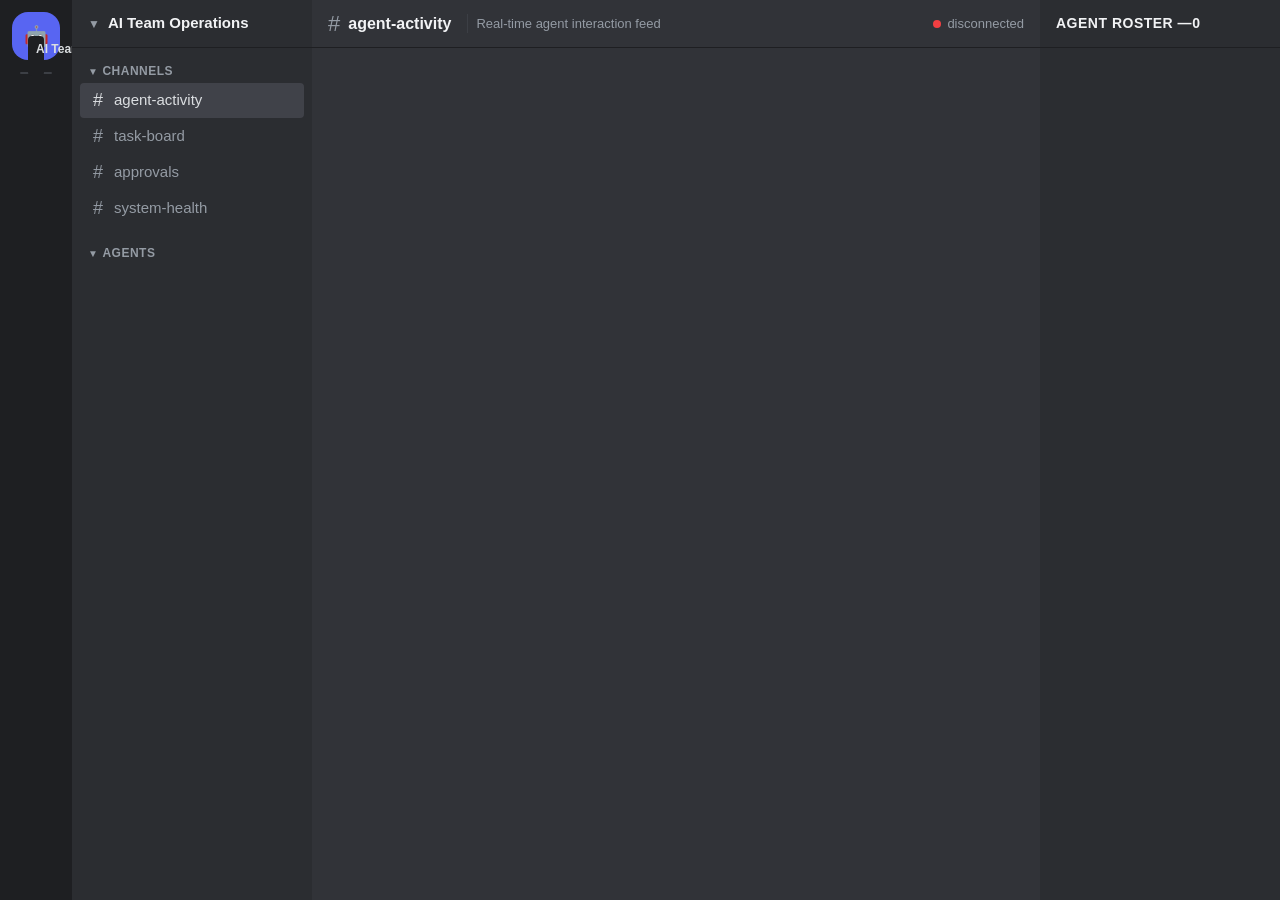
==== app/static/dashboard.html @ 3354f155 "Discord-like agent operations dashboard with activity feed - Activity event log (ring buffer) tracki" ====
<!DOCTYPE html>
<html lang="en">
<head>
<meta charset="UTF-8">
<meta name="viewport" content="width=device-width, initial-scale=1.0">
<title>CEO Dashboard — AI Team</title>
<style>
*,*::before,*::after{box-sizing:border-box;margin:0;padding:0}
:root{
  --bg-primary:#313338;
  --bg-secondary:#2b2d31;
  --bg-tertiary:#1e1f22;
  --bg-hover:#3c3f45;
  --bg-active:#404249;
  --bg-section:#2b2d31;
  --text-normal:#dbdee1;
  --text-muted:#949ba4;
  --text-link:#00a8fc;
  --text-positive:#23a55a;
  --text-warning:#f0b232;
  --text-danger:#f23f42;
  --header-primary:#f2f3f5;
  --header-secondary:#b5bac1;
  --channel-default:#949ba4;
  --channel-hover:#dbdee1;
  --channel-active:#dbdee1;
  --brand:#5865f2;
  --brand-hover:#4752c4;
  --brand-500:#5865f2;
  --green-360:#23a55a;
  --green-430:#248046;
  --red-400:#f23f42;
  --red-430:#c73e3f;
  --yellow-300:#f0b232;
  --yellow-360:#d48d2b;
  --status-online:#23a55a;
  --status-idle:#f0b232;
  --status-dnd:#f23f42;
  --status-offline:#80848e;
  --scrollbar-thin:4px;
  --font-primary:'gg sans','Segoe UI','Helvetica Neue','Helvetica','Arial',sans-serif;
  --font-code:'Consolas','Courier New','monospace';
  --header-height:48px;
  --sidebar-width:240px;
  --member-width:240px;
}
html,body{height:100%;background:var(--bg-tertiary);color:var(--text-normal);font-family:var(--font-primary);font-size:15px;line-height:1.5;overflow:hidden}
.app-layout{display:flex;height:100vh;width:100vw}
/* Guild sidebar */
.guild-sidebar{width:72px;background:var(--bg-tertiary);display:flex;flex-direction:column;align-items:center;padding-top:12px;gap:8px;flex-shrink:0;overflow-y:auto}
.guild-icon{width:48px;height:48px;border-radius:24px;background:var(--brand);display:flex;align-items:center;justify-content:center;font-weight:700;font-size:20px;color:#fff;cursor:pointer;transition:border-radius .15s;position:relative}
.guild-icon:hover{border-radius:16px}
.guild-icon.active{border-radius:16px;background:var(--brand)}
.guild-icon::after{content:'';position:absolute;left:-12px;top:50%;transform:translateY(-50%);width:8px;height:40px;border-radius:0 4px 4px 0;background:#fff;opacity:0;transition:opacity .1s}
.guild-icon.active::after,.guild-icon:hover::after{opacity:1}
.guild-divider{width:32px;height:2px;background:#3c3f45;border-radius:1px;margin:4px 0}
.guild-online{position:absolute;bottom:-2px;right:-2px;width:16px;height:16px;border-radius:50%;background:var(--status-online);border:3px solid var(--bg-tertiary)}
/* Channel sidebar */
.channel-sidebar{width:var(--sidebar-width);background:var(--bg-secondary);display:flex;flex-direction:column;flex-shrink:0;overflow:hidden}
.channel-header{height:var(--header-height);padding:0 16px;display:flex;align-items:center;border-bottom:1px solid var(--bg-tertiary);font-weight:600;color:var(--header-primary);cursor:pointer;flex-shrink:0}
.channel-header:hover{background:var(--bg-hover)}
.channel-header .header-arrow{font-size:12px;margin-right:8px;color:var(--text-muted)}
.channel-scroll{padding:8px 8px 16px;overflow-y:auto;flex:1}
.channel-section{margin-top:16px}
.channel-section:first-child{margin-top:4px}
.section-header{padding:2px 8px;display:flex;align-items:center;cursor:pointer;color:var(--text-muted);font-size:12px;font-weight:600;text-transform:uppercase;letter-spacing:.5px;user-select:none}
.section-header:hover{color:var(--text-normal)}
.section-header .collapse{font-size:10px;margin-right:4px;transition:transform .15s}
.channel-item{padding:4px 8px;margin:1px 0;border-radius:4px;display:flex;align-items:center;cursor:pointer;color:var(--channel-default);font-size:15px;gap:6px;transition:none}
.channel-item:hover{background:var(--bg-hover);color:var(--channel-hover)}
.channel-item.active{background:var(--bg-active);color:var(--channel-active)}
.channel-item .channel-hash{font-size:18px;font-weight:300;color:var(--text-muted);width:20px;text-align:center;flex-shrink:0}
.channel-item.active .channel-hash{color:var(--text-normal)}
.channel-item .channel-lock{font-size:14px;color:var(--text-muted)}
.channel-item .channel-name{flex:1;overflow:hidden;text-overflow:ellipsis;white-space:nowrap}
.channel-item .channel-badge{background:var(--red-400);color:#fff;font-size:11px;font-weight:600;padding:0 6px;border-radius:10px;min-width:16px;text-align:center;line-height:16px}
/* Main content */
.main-panel{flex:1;display:flex;flex-direction:column;min-width:0;background:var(--bg-primary)}
.main-header{height:var(--header-height);padding:0 16px;display:flex;align-items:center;border-bottom:1px solid var(--bg-tertiary);flex-shrink:0;gap:8px}
.main-header .channel-hash{font-size:22px;font-weight:300;color:var(--text-muted)}
.main-header .channel-title{font-weight:600;color:var(--header-primary);font-size:16px}
.main-header .channel-topic{color:var(--text-muted);font-size:13px;margin-left:8px;padding-left:8px;border-left:1px solid var(--bg-hover);overflow:hidden;text-overflow:ellipsis;white-space:nowrap;flex:1}
.main-header .connection-status{display:flex;align-items:center;gap:6px;font-size:13px;color:var(--text-muted);flex-shrink:0}
.main-header .status-dot{width:8px;height:8px;border-radius:50%}
.main-content{flex:1;overflow-y:auto;padding:16px;position:relative}
/* Right panel - members */
.member-sidebar{width:var(--member-width);background:var(--bg-secondary);display:flex;flex-direction:column;flex-shrink:0;overflow:hidden;display:none}
.member-sidebar.visible{display:flex}
.member-header{height:var(--header-height);padding:0 16px;display:flex;align-items:center;border-bottom:1px solid var(--bg-tertiary);font-weight:600;color:var(--header-primary);font-size:14px;text-transform:uppercase;letter-spacing:.5px;flex-shrink:0}
.member-scroll{padding:8px;overflow-y:auto;flex:1}
.member-group{margin-bottom:16px}
.member-group-header{font-size:12px;font-weight:600;color:var(--text-muted);text-transform:uppercase;letter-spacing:.5px;padding:8px 8px 4px}
.member-item{display:flex;align-items:center;gap:10px;padding:6px 8px;border-radius:4px;cursor:pointer}
.member-item:hover{background:var(--bg-hover)}
.member-avatar{width:32px;height:32px;border-radius:50%;flex-shrink:0;display:flex;align-items:center;justify-content:center;font-weight:700;font-size:14px;color:#fff;position:relative}
.member-avatar .status-ring{position:absolute;bottom:0;right:0;width:10px;height:10px;border-radius:50%;border:2px solid var(--bg-secondary)}
.member-info{flex:1;min-width:0}
.member-name{font-size:15px;font-weight:500;color:var(--text-normal);overflow:hidden;text-overflow:ellipsis;white-space:nowrap}
.member-task{font-size:12px;color:var(--text-muted);overflow:hidden;text-overflow:ellipsis;white-space:nowrap}
.member-status{flex-shrink:0;font-size:11px;font-weight:600;text-transform:uppercase;letter-spacing:.5px;padding:2px 6px;border-radius:8px}
.member-status.busy{background:var(--red-430);color:#fff}
.member-status.idle{color:var(--text-muted)}
.member-status.online{color:var(--status-online)}
/* Activity feed */
.activity-feed{display:flex;flex-direction:column;gap:2px}
.activity-message{display:flex;gap:12px;padding:4px 0;position:relative;min-height:48px}
.activity-message:hover{background:var(--bg-hover);border-radius:4px;margin:0 -12px;padding:4px 12px}
.activity-avatar{width:40px;height:40px;border-radius:50%;flex-shrink:0;display:flex;align-items:center;justify-content:center;font-weight:700;font-size:16px;color:#fff;margin-top:2px}
.activity-body{flex:1;min-width:0}
.activity-header{display:flex;align-items:baseline;gap:8px;flex-wrap:wrap}
.activity-author{font-weight:500;font-size:15px;color:var(--header-primary)}
.activity-time{font-size:12px;color:var(--text-muted)}
.activity-detail{font-size:14px;color:var(--text-normal);margin-top:2px;word-wrap:break-word}
.activity-detail .event-badge{display:inline-block;padding:1px 6px;border-radius:4px;font-size:12px;font-weight:600;margin:0 4px}
.event-badge.assigned{background:var(--brand-500);color:#fff}
.event-badge.created{background:var(--green-430);color:#fff}
.event-badge.status{background:var(--yellow-360);color:#fff}
.event-badge.busy{background:var(--red-430);color:#fff}
.event-badge.idle{background:var(--text-muted);color:#fff}
.event-badge.completed{background:var(--green-360);color:#fff}
.activity-status-line{font-size:13px;color:var(--text-muted);padding:4px 0}
.activity-status-line .from{color:var(--text-warning)}
.activity-status-line .to{color:var(--text-positive)}
.activity-status-line .arrow{color:var(--text-muted);margin:0 4px}
.activity-empty{padding:40px 20px;text-align:center;color:var(--text-muted)}
.activity-empty .empty-icon{font-size:48px;margin-bottom:16px}
.activity-empty .empty-title{font-size:20px;font-weight:600;color:var(--header-primary);margin-bottom:8px}
.activity-empty .empty-desc{font-size:14px;max-width:400px;margin:0 auto}
/* Loading & error */
.activity-loading,.kanban-loading,.approval-loading{padding:40px;text-align:center;color:var(--text-muted)}
.spinner{width:32px;height:32px;border:3px solid var(--bg-hover);border-top-color:var(--brand);border-radius:50%;animation:spin .8s linear infinite;margin:0 auto 12px}
@keyframes spin{to{transform:rotate(360deg)}}
.error-box{padding:12px 16px;background:var(--red-430);color:#fff;border-radius:8px;margin:8px 0;font-size:14px}
/* Kanban */
.kanban-board{display:flex;gap:12px;overflow-x:auto;padding-bottom:16px;min-height:300px}
.kanban-col{min-width:240px;max-width:280px;flex:1;background:var(--bg-secondary);border-radius:8px;display:flex;flex-direction:column}
.kanban-col-header{padding:12px 12px 8px;font-size:13px;font-weight:600;text-transform:uppercase;letter-spacing:.5px;color:var(--text-muted);display:flex;align-items:center;gap:8px;flex-shrink:0}
.kanban-col-count{background:var(--bg-hover);color:var(--text-muted);font-size:12px;padding:0 8px;border-radius:8px;line-height:20px}
.kanban-col-body{padding:4px 8px 8px;flex:1;overflow-y:auto}
.kanban-card{background:var(--bg-primary);border-radius:6px;padding:10px 12px;margin-bottom:6px;cursor:pointer;border:1px solid transparent;transition:border-color .15s}
.kanban-card:hover{border-color:var(--bg-hover)}
.kanban-card-title{font-size:14px;font-weight:500;color:var(--text-normal);margin-bottom:4px}
.kanban-card-meta{display:flex;align-items:center;gap:8px;font-size:12px;color:var(--text-muted)}
.kanban-card-priority{width:8px;height:8px;border-radius:50%;flex-shrink:0}
.kanban-card.assignee{display:flex;align-items:center;gap:4px}
.kanban-card .assignee-dot{width:6px;height:6px;border-radius:50%;background:var(--brand)}
/* Approvals */
.approval-list{display:flex;flex-direction:column;gap:8px}
.approval-card{background:var(--bg-secondary);border-radius:8px;padding:16px;border-left:4px solid var(--yellow-300)}
.approval-card.approved{border-left-color:var(--green-360)}
.approval-card.rejected{border-left-color:var(--red-400)}
.approval-header{display:flex;justify-content:space-between;align-items:center;margin-bottom:8px}
.approval-title{font-size:15px;font-weight:600;color:var(--header-primary)}
.approval-status{font-size:12px;font-weight:600;text-transform:uppercase;letter-spacing:.5px;padding:2px 8px;border-radius:8px}
.approval-status.pending{background:var(--yellow-360);color:#fff}
.approval-status.approved{background:var(--green-360);color:#fff}
.approval-status.rejected{background:var(--red-400);color:#fff}
.approval-body{font-size:14px;color:var(--text-normal);margin-bottom:12px}
.approval-actions{display:flex;gap:8px}
.approval-actions button{padding:6px 16px;border:none;border-radius:4px;font-size:13px;font-weight:500;cursor:pointer}
.btn-approve{background:var(--green-360);color:#fff}
.btn-approve:hover{background:var(--green-430)}
.btn-reject{background:var(--red-400);color:#fff}
.btn-reject:hover{background:var(--red-430)}
/* Health */
.health-grid{display:grid;grid-template-columns:repeat(auto-fit,minmax(280px,1fr));gap:12px}
.health-card{background:var(--bg-secondary);border-radius:8px;padding:16px}
.health-card h3{font-size:14px;font-weight:600;color:var(--header-secondary);text-transform:uppercase;letter-spacing:.5px;margin-bottom:12px}
.health-stat{display:flex;justify-content:space-between;padding:6px 0;border-bottom:1px solid var(--bg-hover);font-size:14px}
.health-stat:last-child{border-bottom:none}
.health-stat .label{color:var(--text-muted)}
.health-stat .value{color:var(--text-normal);font-weight:500}
.health-stat .value.ok{color:var(--text-positive)}
.health-stat .value.degraded{color:var(--text-warning)}
.health-stat .value.error{color:var(--text-danger)}
/* Tooltips */
.tooltip{position:relative}
.tooltip::after{content:attr(data-tooltip);position:absolute;bottom:calc(100% + 8px);left:50%;transform:translateX(-50%);background:var(--bg-tertiary);color:var(--text-normal);font-size:12px;padding:4px 8px;border-radius:4px;white-space:nowrap;opacity:0;pointer-events:none;transition:opacity .15s}
.tooltip:hover::after{opacity:1}
/* Scrollbar */
.channel-scroll::-webkit-scrollbar,.main-content::-webkit-scrollbar,.member-scroll::-webkit-scrollbar{width:var(--scrollbar-thin)}
.channel-scroll::-webkit-scrollbar-track,.main-content::-webkit-scrollbar-track,.member-scroll::-webkit-scrollbar-track{background:transparent}
.channel-scroll::-webkit-scrollbar-thumb,.main-content::-webkit-scrollbar-thumb,.member-scroll::-webkit-scrollbar-thumb{background:var(--bg-tertiary);border-radius:2px}
/* Message input bar */
.message-bar{display:none;padding:0 16px 16px;flex-shrink:0}
.message-bar.visible{display:block}
.message-input-wrapper{background:var(--bg-secondary);border-radius:8px;padding:8px 12px;border:1px solid var(--bg-tertiary);display:flex;align-items:center;gap:8px}
.message-input-wrapper:focus-within{border-color:var(--brand)}
.message-input{flex:1;background:transparent;border:none;outline:none;color:var(--text-normal);font-size:15px;font-family:var(--font-primary)}
.message-input::placeholder{color:var(--text-muted)}
/* Responsive */
@media(max-width:1024px){.member-sidebar{display:none!important}}
@media(max-width:768px){.guild-sidebar{width:48px}.guild-icon{width:36px;height:36px;font-size:16px}.channel-sidebar{width:180px}}
/* Agent avatar colors */
.avatar-ceo{background:#5865f2}
.avatar-planner{background:#9b59b6}
.avatar-eng-a{background:#3498db}
.avatar-eng-b{background:#1abc9c}
.avatar-dbg{background:#e67e22}
.avatar-qa{background:#2ecc71}
.avatar-sec{background:#e74c3c}
.avatar-rev{background:#95a5a6}
.avatar-user{background:#5865f2}
.avatar-assigner{background:#f1c40f}
@keyframes fadeIn{from{opacity:0;transform:translateY(4px)}to{opacity:1;transform:translateY(0)}}
.activity-message{animation:fadeIn .2s ease-out}
</style>
</head>
<body>
<div class="app-layout">
  <!-- Guild sidebar -->
  <div class="guild-sidebar">
    <div class="guild-icon active tooltip" data-tooltip="AI Team">🤖</div>
    <div class="guild-divider"></div>
  </div>

  <!-- Channel sidebar -->
  <div class="channel-sidebar">
    <div class="channel-header">
      <span class="header-arrow">▼</span>
      AI Team Operations
    </div>
    <div class="channel-scroll">
      <div class="channel-section">
        <div class="section-header">
          <span class="collapse">▼</span>
          Channels
        </div>
        <div class="channel-item active" data-channel="activity" id="ch-activity">
          <span class="channel-hash">#</span>
          <span class="channel-name">agent-activity</span>
        </div>
        <div class="channel-item" data-channel="kanban" id="ch-kanban">
          <span class="channel-hash">#</span>
          <span class="channel-name">task-board</span>
        </div>
        <div class="channel-item" data-channel="approvals" id="ch-approvals">
          <span class="channel-hash">#</span>
          <span class="channel-name">approvals</span>
          <span class="channel-badge" id="approval-count" style="display:none">0</span>
        </div>
        <div class="channel-item" data-channel="health" id="ch-health">
          <span class="channel-hash">#</span>
          <span class="channel-name">system-health</span>
        </div>
      </div>
      <div class="channel-section">
        <div class="section-header">
          <span class="collapse">▼</span>
          Agents
        </div>
        <div id="agent-list-channels"></div>
      </div>
    </div>
  </div>

  <!-- Main panel -->
  <div class="main-panel">
    <div class="main-header">
      <span class="channel-hash">#</span>
      <span class="channel-title" id="channel-title">agent-activity</span>
      <span class="channel-topic" id="channel-topic">Real-time agent interaction feed</span>
      <div class="connection-status">
        <span class="status-dot" id="conn-dot" style="background:var(--text-muted)"></span>
        <span id="conn-text">connecting</span>
      </div>
    </div>
    <div class="main-content" id="main-content">
      <!-- Content rendered by JS -->
    </div>
  </div>

  <!-- Member sidebar -->
  <div class="member-sidebar visible" id="member-sidebar">
    <div class="member-header">Agent Roster — <span id="agent-count">0</span></div>
    <div class="member-scroll" id="member-scroll">
      <!-- Rendered by JS -->
    </div>
  </div>
</div>

<script>
// ── State ────────────────────────────────────────────────────────────
const STATE = {
  activeChannel: 'activity',
  agents: [],
  tasks: [],
  activity: [],
  approvals: [],
  health: null,
  pollActivity: null,
  pollAgents: null,
  pollTasks: null,
};

const AGENT_COLORS = {
  ceo:'#5865f2', planner:'#9b59b6', 'eng-a':'#3498db', 'eng-b':'#1abc9c',
  dbg:'#e67e22', qa:'#2ecc71', sec:'#e74c3c', rev:'#95a5a6',
  user:'#5865f2', assigner:'#f1c40f',
};

const AGENT_NAMES = {
  ceo:'CEO', planner:'Planner', 'eng-a':'Engineer A', 'eng-b':'Engineer B',
  dbg:'Debugger', qa:'QA Lead', sec:'Security', rev:'Reviewer',
  user:'You', assigner:'Auto Assigner',
};

const EVENT_ICONS = {
  task_created:'📋', task_assigned:'📎', task_status:'🔄',
  agent_busy:'🔴', agent_idle:'🟢', assigner_sweep:'🧹',
};

function ago(ts) {
  const sec = Math.floor((Date.now() - ts * 1000) / 1000);
  if (sec < 10) return 'just now';
  if (sec < 60) return `${sec}s ago`;
  const min = Math.floor(sec / 60);
  if (min < 60) return `${min}m ago`;
  const hr = Math.floor(min / 60);
  if (hr < 24) return `${hr}h ago`;
  const d = Math.floor(hr / 24);
  return `${d}d ago`;
}

function timeStr(ts) {
  const d = new Date(ts * 1000);
  return d.toLocaleTimeString('en-US', { hour:'2-digit', minute:'2-digit' });
}

// ── API ──────────────────────────────────────────────────────────────
async function api(path) {
  const r = await fetch(path, { headers:{'Accept':'application/json'} });
  if (!r.ok) throw new Error(`${r.status} ${r.statusText}`);
  return r.json();
}

// ── Render Activity ──────────────────────────────────────────────────
function renderActivity(events) {
  const el = document.getElementById('main-content');
  if (!events || events.length === 0) {
    el.innerHTML = `
      <div class="activity-empty">
        <div class="empty-icon">🤖</div>
        <div class="empty-title">Welcome to #agent-activity</div>
        <div class="empty-desc">
          This is the start of the agent activity feed. As tasks are created,
          assigned, and completed, you'll see every agent interaction here in real-time.
        </div>
      </div>`;
    return;
  }

  let html = '<div class="activity-feed">';
  for (const e of events) {
    const icon = EVENT_ICONS[e.kind] || '📌';
    const author = AGENT_NAMES[e.actor] || e.actor;
    const color = AGENT_COLORS[e.actor] || '#5865f2';
    const initial = author.charAt(0).toUpperCase();

    html += `<div class="activity-message">
      <div class="activity-avatar" style="background:${color}">${initial}</div>
      <div class="activity-body">
        <div class="activity-header">
          <span class="activity-author" style="color:${color}">${author}</span>
          <span class="activity-time">${ago(e.timestamp)}</span>
        </div>`;

    if (e.kind === 'task_created') {
      html += `<div class="activity-detail"><span class="event-badge created">NEW</span> <strong>${e.task_title}</strong> — ${e.detail}</div>`;
    } else if (e.kind === 'task_assigned') {
      html += `<div class="activity-detail"><span class="event-badge assigned">ASSIGN</span> <strong>${e.task_title}</strong> → ${e.detail}</div>`;
    } else if (e.kind === 'task_status') {
      html += `<div class="activity-detail"><span class="event-badge status">STATUS</span> <strong>${e.task_title}</strong>
        <span class="activity-status-line">
          <span class="from">${e.from_status || '?'}</span>
          <span class="arrow">➜</span>
          <span class="to">${e.to_status || '?'}</span>
        </span>
      </div>`;
    } else if (e.kind === 'agent_busy') {
      html += `<div class="activity-detail"><span class="event-badge busy">BUSY</span> ${e.detail}</div>`;
    } else if (e.kind === 'agent_idle') {
      html += `<div class="activity-detail"><span class="event-badge idle">IDLE</span> ${e.detail}</div>`;
    } else {
      html += `<div class="activity-detail">${e.detail || e.kind}</div>`;
    }

    html += `<div class="activity-time" style="margin-top:4px">${timeStr(e.timestamp)}</div>`;
    html += `</div></div>`;
  }
  html += '</div>';
  el.innerHTML = html;
}

// ── Render Kanban ────────────────────────────────────────────────────
const STATUS_ORDER = ['backlog','ready','planning','in_progress','review','qa','security','approval','release','done','cancelled'];
const STATUS_LABELS = { backlog:'Backlog', ready:'Ready', planning:'Planning', in_progress:'In Progress',
  review:'Review', qa:'QA', security:'Security', approval:'Approval', release:'Release', done:'Done', cancelled:'Cancelled' };
const PRIORITY_COLORS = { 1:'#f23f42', 2:'#f0b232', 3:'#23a55a', 4:'#949ba4', 5:'#949ba4' };

function renderKanban(tasks) {
  const cols = {};
  for (const s of STATUS_ORDER) cols[s] = [];

  for (const t of tasks || []) {
    const status = t.status?.value || t.status || 'backlog';
    if (cols[status]) cols[status].push(t);
  }

  let html = '<div class="kanban-board">';
  for (const s of STATUS_ORDER) {
    if (s === 'cancelled') continue;
    const items = cols[s];
    html += `<div class="kanban-col">
      <div class="kanban-col-header">
        ${STATUS_LABELS[s] || s}
        <span class="kanban-col-count">${items.length}</span>
      </div>
      <div class="kanban-col-body">`;
    for (const t of items) {
      const pri = t.priority || 3;
      html += `<div class="kanban-card">
        <div class="kanban-card-title">${t.title || 'Untitled'}</div>
        <div class="kanban-card-meta">
          <span class="kanban-card-priority" style="background:${PRIORITY_COLORS[pri] || '#949ba4'}"></span>
          ${t.assignee ? `<span class="assignee"><span class="assignee-dot"></span>${t.assignee}</span>` : ''}
        </div>
      </div>`;
    }
    html += `</div></div>`;
  }
  html += '</div>';
  document.getElementById('main-content').innerHTML = html;
}

// ── Render Approvals ─────────────────────────────────────────────────
function renderApprovals(approvals) {
  const el = document.getElementById('main-content');
  if (!approvals || approvals.length === 0) {
    el.innerHTML = '<div class="activity-empty"><div class="empty-icon">✅</div><div class="empty-title">No approvals pending</div><div class="empty-desc">All clear — no work items are waiting for approval.</div></div>';
    return;
  }
  let html = '<div class="approval-list">';
  for (const a of approvals) {
    const st = a.status || 'pending';
    html += `<div class="approval-card ${st}">
      <div class="approval-header">
        <span class="approval-title">${a.summary || a.id}</span>
        <span class="approval-status ${st}">${st}</span>
      </div>
      <div class="approval-body">${a.qa_report || a.security_report || 'Awaiting reports...'}</div>
      <div class="approval-actions">
        ${st === 'pending' ? `<button class="btn-approve" data-id="${a.id}">Approve</button><button class="btn-reject" data-id="${a.id}">Reject</button>` : ''}
      </div>
    </div>`;
  }
  html += '</div>';
  el.innerHTML = html;
}

// ── Render Health ────────────────────────────────────────────────────
function renderHealth(health) {
  const now = Date.now();
  const el = document.getElementById('main-content');
  if (!health) {
    el.innerHTML = '<div class="health-grid"><div class="health-card"><h3>System Health</h3><p style="color:var(--text-muted)">No data yet</p></div></div>';
    return;
  }
  el.innerHTML = `
    <div class="health-grid">
      <div class="health-card">
        <h3>Status</h3>
        <div class="health-stat"><span class="label">System</span><span class="value ${health.status || 'unknown'}">${health.status || 'unknown'}</span></div>
        <div class="health-stat"><span class="label">Version</span><span class="value">${health.version || '?'}</span></div>
        <div class="health-stat"><span class="label">Uptime</span><span class="value">${health.uptime || '?'}</span></div>
        <div class="health-stat"><span class="label">Hostname</span><span class="value">${health.hostname || '?'}</span></div>
      </div>
      <div class="health-card">
        <h3>Models</h3>
        ${(health.models || []).map(m => `
          <div class="health-stat">
            <span class="label" title="${m.model}">${m.model.split('/').pop()}</span>
            <span class="value ${m.healthy ? 'ok' : 'error'}">${m.healthy ? 'ok' : 'down'}</span>
          </div>
        `).join('') || '<div class="health-stat"><span class="label">No models registered</span></div>'}
      </div>
      <div class="health-card">
        <h3>Agents</h3>
        <div class="health-stat"><span class="label">Registered</span><span class="value">${STATE.agents.length}</span></div>
        <div class="health-stat"><span class="label">Busy</span><span class="value">${STATE.agents.filter(a => a.status === 'busy').length}</span></div>
        <div class="health-stat"><span class="label">Idle</span><span class="value">${STATE.agents.filter(a => a.status === 'idle' || !a.status).length}</span></div>
      </div>
      <div class="health-card">
        <h3>Tasks</h3>
        <div class="health-stat"><span class="label">Total</span><span class="value">${STATE.tasks.length}</span></div>
        <div class="health-stat"><span class="label">Active</span><span class="value">${STATE.tasks.filter(t => !['done','cancelled'].includes(t.status?.value || t.status || '')).length}</span></div>
        <div class="health-stat"><span class="label">Done</span><span class="value">${STATE.tasks.filter(t => (t.status?.value || t.status) === 'done').length}</span></div>
      </div>
    </div>`;
}

// ── Render Members ───────────────────────────────────────────────────
function renderMembers() {
  const el = document.getElementById('member-scroll');
  const busy = STATE.agents.filter(a => a.status === 'busy');
  const idle = STATE.agents.filter(a => a.status !== 'busy');
  document.getElementById('agent-count').textContent = STATE.agents.length;

  let html = '';
  if (busy.length) {
    html += `<div class="member-group">
      <div class="member-group-header">Working — ${busy.length}</div>`;
    for (const a of busy) {
      const color = AGENT_COLORS[a.id] || '#5865f2';
      const name = AGENT_NAMES[a.id] || a.name || a.id;
      html += `<div class="member-item">
        <div class="member-avatar" style="background:${color}"><span class="status-ring" style="background:var(--status-online)"></span>${name.charAt(0)}</div>
        <div class="member-info">
          <div class="member-name">${name}</div>
          <div class="member-task">${a.current_task_id ? `Working on ${a.current_task_id}` : 'Busy'}</div>
        </div>
        <span class="member-status busy">busy</span>
      </div>`;
    }
    html += '</div>';
  }
  if (idle.length) {
    html += `<div class="member-group">
      <div class="member-group-header">Available — ${idle.length}</div>`;
    for (const a of idle) {
      const color = AGENT_COLORS[a.id] || '#5865f2';
      const name = AGENT_NAMES[a.id] || a.name || a.id;
      html += `<div class="member-item">
        <div class="member-avatar" style="background:${color}"><span class="status-ring" style="background:var(--status-idle)"></span>${name.charAt(0)}</div>
        <div class="member-info">
          <div class="member-name">${name}</div>
          <div class="member-task">${a.capability || a.role || 'Idle'}</div>
        </div>
        <span class="member-status idle">idle</span>
      </div>`;
    }
    html += '</div>';
  }
  el.innerHTML = html;
}

// ── Channel switching ────────────────────────────────────────────────
function switchChannel(channel) {
  STATE.activeChannel = channel;
  document.querySelectorAll('.channel-item').forEach(el => el.classList.remove('active'));
  const chEl = document.getElementById(`ch-${channel}`);
  if (chEl) chEl.classList.add('active');

  const titles = { activity:'agent-activity', kanban:'task-board', approvals:'approvals', health:'system-health' };
  const topics = { activity:'Real-time agent interaction feed', kanban:'Visual task board', approvals:'Pending approvals', health:'System health monitoring' };
  document.getElementById('channel-title').textContent = titles[channel] || channel;
  document.getElementById('channel-topic').textContent = topics[channel] || '';
  document.getElementById('member-sidebar').classList.toggle('visible', channel === 'activity');

  render();
}

function render() {
  switch (STATE.activeChannel) {
    case 'activity': renderActivity(STATE.activity); break;
    case 'kanban': renderKanban(STATE.tasks); break;
    case 'approvals': renderApprovals(STATE.approvals); break;
    case 'health': renderHealth(STATE.health); break;
  }
}

// ── Data fetching ────────────────────────────────────────────────────
async function fetchActivity() {
  try {
    const data = await api('/v1/activity?limit=50');
    STATE.activity = data.events || [];
    if (STATE.activeChannel === 'activity') renderActivity(STATE.activity);
  } catch (e) { console.error('activity fetch error', e); }
}

async function fetchAgents() {
  try {
    const data = await api('/v1/agents');
    STATE.agents = (data.agents || []).map(a => ({
      ...a,
      status: a.status || (a.current_task_id ? 'busy' : 'idle'),
    }));
    renderMembers();
    renderAgentChannels();
  } catch (e) { console.error('agents fetch error', e); }
}

async function fetchTasks() {
  try {
    STATE.tasks = await api('/v1/tasks');
    if (STATE.activeChannel === 'kanban') renderKanban(STATE.tasks);
  } catch (e) { console.error('tasks fetch error', e); }
}

async function fetchApprovals() {
  try {
    const data = await api('/v1/approvals?status=pending');
    STATE.approvals = data.approvals || [];
    const count = STATE.approvals.length;
    const badge = document.getElementById('approval-count');
    if (count > 0) { badge.textContent = count; badge.style.display = ''; }
    else badge.style.display = 'none';
    if (STATE.activeChannel === 'approvals') renderApprovals(STATE.approvals);
  } catch (e) { console.error('approvals fetch error', e); }
}

async function fetchHealth() {
  try {
    const data = await api('/v1/health');
    STATE.health = data;
    if (STATE.activeChannel === 'health') renderHealth(data);
  } catch (e) { console.error('health fetch error', e); }
}

async function fetchAll() {
  await Promise.all([fetchActivity(), fetchAgents(), fetchTasks(), fetchApprovals(), fetchHealth()]);
}

function renderAgentChannels() {
  const el = document.getElementById('agent-list-channels');
  el.innerHTML = STATE.agents.map(a => {
    const color = AGENT_COLORS[a.id] || '#5865f2';
    const name = AGENT_NAMES[a.id] || a.name || a.id;
    const busy = a.status === 'busy';
    return `<div class="channel-item" style="padding-left:16px">
      <span style="width:8px;height:8px;border-radius:50%;background:${busy ? 'var(--status-online)' : 'var(--status-idle)'};flex-shrink:0"></span>
      <span class="channel-name">${name}</span>
      ${busy ? '<span style="font-size:11px;color:var(--text-muted)">working</span>' : ''}
    </div>`;
  }).join('');
}

// ── Polling ──────────────────────────────────────────────────────────
function startPolling() {
  fetchAll();
  STATE.pollActivity = setInterval(fetchActivity, 3000);
  STATE.pollAgents = setInterval(fetchAgents, 5000);
  STATE.pollTasks = setInterval(fetchTasks, 5000);
  STATE.pollApprovals = setInterval(fetchApprovals, 8000);
  STATE.pollHealth = setInterval(fetchHealth, 15000);
}

// ── Connection indicator ─────────────────────────────────────────────
async function updateConnection() {
  const dot = document.getElementById('conn-dot');
  const text = document.getElementById('conn-text');
  try {
    await api('/v1/health');
    dot.style.background = 'var(--status-online)';
    text.textContent = 'connected';
  } catch {
    dot.style.background = 'var(--status-dnd)';
    text.textContent = 'disconnected';
  }
}

// ── Init ─────────────────────────────────────────────────────────────
document.addEventListener('DOMContentLoaded', () => {
  // Channel switching
  document.querySelectorAll('.channel-item[data-channel]').forEach(el => {
    el.addEventListener('click', () => switchChannel(el.dataset.channel));
  });

  // Approval actions (delegated)
  document.getElementById('main-content').addEventListener('click', async (e) => {
    if (e.target.classList.contains('btn-approve')) {
      const id = e.target.dataset.id;
      try {
        await fetch(`/dashboard/approvals/${id}/approve`, { method:'POST' });
        await fetchApprovals();
      } catch (err) { console.error('approve failed', err); }
    }
    if (e.target.classList.contains('btn-reject')) {
      const id = e.target.dataset.id;
      try {
        await fetch(`/dashboard/approvals/${id}/reject`, { method:'POST' });
        await fetchApprovals();
      } catch (err) { console.error('reject failed', err); }
    }
  });

  updateConnection();
  startPolling();
  setInterval(updateConnection, 30000);
});
</script>
</body>
</html>
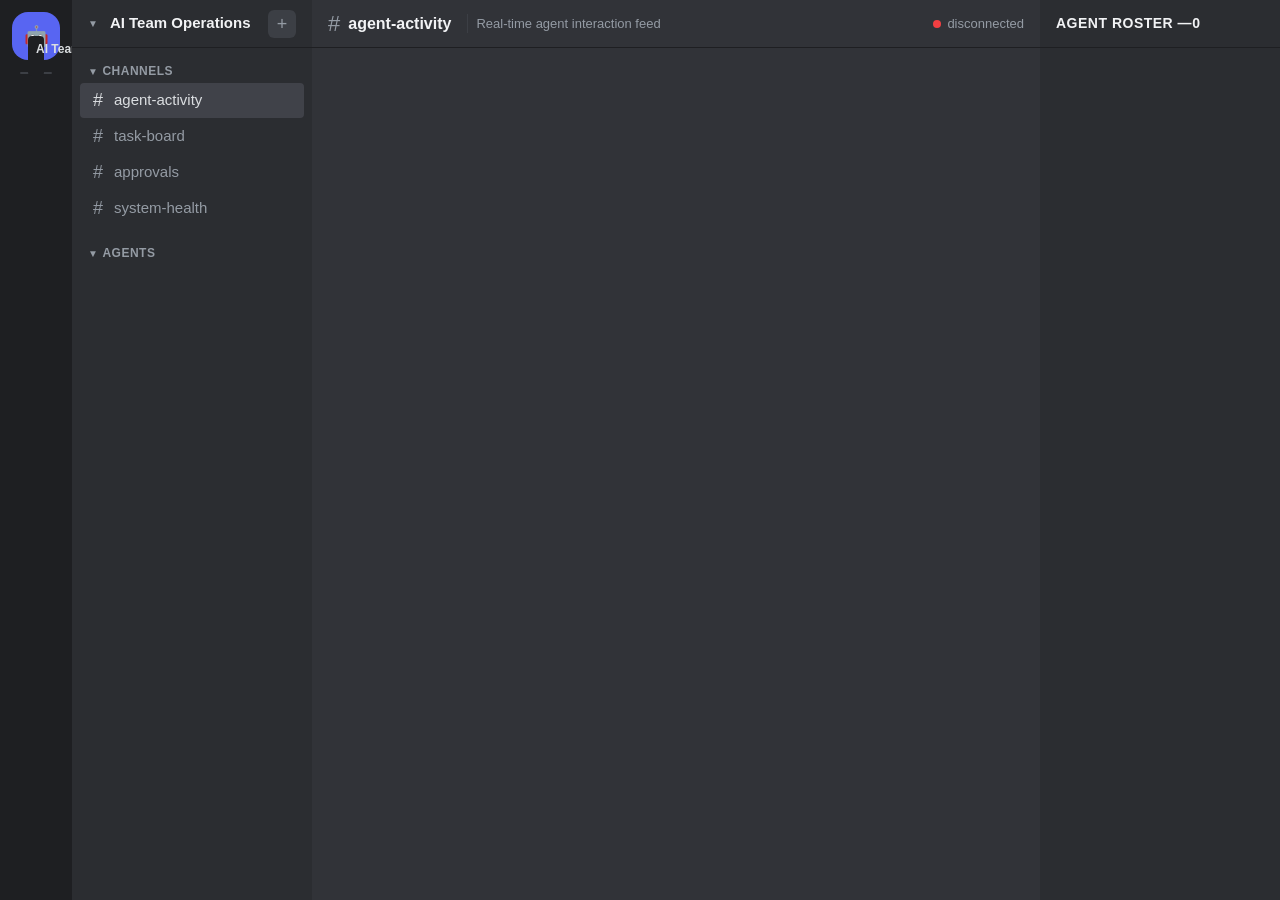
==== commit 2ee839e9: "Add task pool creation UI, research/development/hermes agents Backend: - ResearcherAgent (researcher" ====
--- a/app/static/dashboard.html
+++ b/app/static/dashboard.html
@@ -204,6 +204,24 @@
 .avatar-assigner{background:#f1c40f}
 @keyframes fadeIn{from{opacity:0;transform:translateY(4px)}to{opacity:1;transform:translateY(0)}}
 .activity-message{animation:fadeIn .2s ease-out}
+/* Task creation modal */
+.modal-overlay{position:fixed;top:0;left:0;right:0;bottom:0;background:rgba(0,0,0,0.6);display:flex;align-items:center;justify-content:center;z-index:1000;animation:fadeIn .15s ease-out}
+.modal-box{background:var(--bg-primary);border-radius:12px;width:480px;max-width:90vw;max-height:80vh;overflow-y:auto;box-shadow:0 8px 40px rgba(0,0,0,0.4)}
+.modal-header{display:flex;justify-content:space-between;align-items:center;padding:16px 20px;border-bottom:1px solid var(--bg-tertiary)}
+.modal-header h2{font-size:18px;font-weight:600;color:var(--header-primary)}
+.modal-close{background:none;border:none;color:var(--text-muted);font-size:22px;cursor:pointer;padding:4px;line-height:1}
+.modal-close:hover{color:var(--text-normal)}
+.modal-body{padding:20px;display:flex;flex-direction:column;gap:14px}
+.modal-field{display:flex;flex-direction:column;gap:6px}
+.modal-field label{font-size:13px;font-weight:600;color:var(--header-secondary);text-transform:uppercase;letter-spacing:.5px}
+.modal-field input,.modal-field textarea,.modal-field select{background:var(--bg-secondary);border:1px solid var(--bg-hover);border-radius:6px;padding:10px 12px;color:var(--text-normal);font-size:14px;font-family:var(--font-primary);outline:none;transition:border-color .15s}
+.modal-field input:focus,.modal-field textarea:focus,.modal-field select:focus{border-color:var(--brand)}
+.modal-field textarea{resize:vertical;min-height:80px}
+.modal-footer{display:flex;justify-content:flex-end;gap:8px;padding:16px 20px;border-top:1px solid var(--bg-tertiary)}
+.modal-btn{padding:8px 20px;border:none;border-radius:6px;font-size:14px;font-weight:500;cursor:pointer;transition:opacity .15s}
+.modal-btn:hover{opacity:.85}
+.modal-btn-primary{background:var(--brand);color:#fff}
+.modal-btn-cancel{background:var(--bg-hover);color:var(--text-normal)}
 </style>
 </head>
 <body>
@@ -216,9 +234,12 @@
 
   <!-- Channel sidebar -->
   <div class="channel-sidebar">
-    <div class="channel-header">
-      <span class="header-arrow">▼</span>
-      AI Team Operations
+    <div class="channel-header" style="display:flex;align-items:center;justify-content:space-between">
+      <div style="display:flex;align-items:center;gap:4px">
+        <span class="header-arrow" style="font-size:10px">▼</span>
+        <span>AI Team Operations</span>
+      </div>
+      <button id="create-task-btn" onclick="openTaskModal()" style="width:28px;height:28px;border:none;border-radius:6px;background:var(--bg-hover);color:var(--text-muted);font-size:18px;cursor:pointer;display:flex;align-items:center;justify-content:center;line-height:1" title="Create new task">+</button>
     </div>
     <div class="channel-scroll">
       <div class="channel-section">
@@ -275,6 +296,55 @@
     <div class="member-header">Agent Roster — <span id="agent-count">0</span></div>
     <div class="member-scroll" id="member-scroll">
       <!-- Rendered by JS -->
+    </div>
+  </div>
+</div>
+
+<!-- Task creation modal (hidden by default) -->
+<div id="task-modal" class="modal-overlay" style="display:none" onclick="if(event.target===this)closeTaskModal()">
+  <div class="modal-box" onclick="event.stopPropagation()">
+    <div class="modal-header">
+      <h2>📋 Create Task</h2>
+      <button class="modal-close" onclick="closeTaskModal()">✕</button>
+    </div>
+    <div class="modal-body">
+      <div class="modal-field">
+        <label>Title *</label>
+        <input type="text" id="task-title" placeholder="What needs to be done?" autofocus>
+      </div>
+      <div class="modal-field">
+        <label>Description</label>
+        <textarea id="task-desc" placeholder="Describe the task in detail..."></textarea>
+      </div>
+      <div class="modal-field">
+        <label>Priority</label>
+        <select id="task-priority">
+          <option value="1">🔴 Critical (P1)</option>
+          <option value="2" selected>🟡 High (P2)</option>
+          <option value="3">🟢 Medium (P3)</option>
+          <option value="4">⚪ Low (P4)</option>
+        </select>
+      </div>
+      <div class="modal-field">
+        <label>Task Type</label>
+        <select id="task-type">
+          <option value="coding">💻 Coding</option>
+          <option value="planning">📐 Planning</option>
+          <option value="research">📚 Research</option>
+          <option value="development">🔧 Development</option>
+          <option value="coordination">⚡ Coordination</option>
+          <option value="qa">🧪 QA / Testing</option>
+          <option value="security">🛡️ Security</option>
+          <option value="debugging">🔍 Debugging</option>
+          <option value="refactoring">♻️ Refactoring</option>
+          <option value="final_review">✅ Final Review</option>
+        </select>
+      </div>
+      <div id="task-modal-error" style="color:var(--text-danger);font-size:13px;display:none">Title is required.</div>
+    </div>
+    <div class="modal-footer">
+      <button class="modal-btn modal-btn-cancel" onclick="closeTaskModal()">Cancel</button>
+      <button class="modal-btn modal-btn-primary" onclick="submitTask()">Create Task</button>
     </div>
   </div>
 </div>
@@ -296,13 +366,36 @@
 const AGENT_COLORS = {
   ceo:'#5865f2', planner:'#9b59b6', 'eng-a':'#3498db', 'eng-b':'#1abc9c',
   dbg:'#e67e22', qa:'#2ecc71', sec:'#e74c3c', rev:'#95a5a6',
+  researcher:'#00bcd4', 'dev-exp':'#ff9800', hermes:'#e91e63',
   user:'#5865f2', assigner:'#f1c40f',
 };
 
 const AGENT_NAMES = {
   ceo:'CEO', planner:'Planner', 'eng-a':'Engineer A', 'eng-b':'Engineer B',
   dbg:'Debugger', qa:'QA Lead', sec:'Security', rev:'Reviewer',
+  researcher:'Research Expert', 'dev-exp':'Development Expert', hermes:'Hermes',
   user:'You', assigner:'Auto Assigner',
+};
+
+const AGENT_ROLES = {
+  ceo:'Orchestrator — routes tasks, makes decisions',
+  planner:'Strategic planning & architecture design',
+  'eng-a':'Frontend & backend implementation',
+  'eng-b':'Backend & API implementation',
+  dbg:'Bug diagnosis & root-cause analysis',
+  qa:'Test coverage & quality verification',
+  sec:'Security audit & vulnerability scanning',
+  rev:'Final review & release approval',
+  researcher:'Codebase research & solution discovery',
+  'dev-exp':'Feature implementation & bug fixes',
+  hermes:'Messenger — coordination & synthesis',
+};
+
+const AGENT_ICONS = {
+  ceo:'👑', planner:'📐', 'eng-a':'⚡', 'eng-b':'🔧',
+  dbg:'🔍', qa:'🧪', sec:'🛡️', rev:'✅',
+  researcher:'📚', 'dev-exp':'💻', hermes:'⚡',
+  user:'👤', assigner:'🤖',
 };
 
 const EVENT_ICONS = {
@@ -358,10 +451,10 @@
     const initial = author.charAt(0).toUpperCase();
 
     html += `<div class="activity-message">
-      <div class="activity-avatar" style="background:${color}">${initial}</div>
+      <div class="activity-avatar" style="background:${color};cursor:pointer" onclick="selectAgent('${e.actor}')">${initial}</div>
       <div class="activity-body">
         <div class="activity-header">
-          <span class="activity-author" style="color:${color}">${author}</span>
+          <span class="activity-author" style="color:${color};cursor:pointer" onclick="selectAgent('${e.actor}')">${author}</span>
           <span class="activity-time">${ago(e.timestamp)}</span>
         </div>`;
 
@@ -499,7 +592,7 @@
     </div>`;
 }
 
-// ── Render Members ───────────────────────────────────────────────────
+// ── Render Members (clickable) ───────────────────────────────────────
 function renderMembers() {
   const el = document.getElementById('member-scroll');
   const busy = STATE.agents.filter(a => a.status === 'busy');
@@ -513,7 +606,7 @@
     for (const a of busy) {
       const color = AGENT_COLORS[a.id] || '#5865f2';
       const name = AGENT_NAMES[a.id] || a.name || a.id;
-      html += `<div class="member-item">
+      html += `<div class="member-item" data-agent-id="${a.id}" onclick="selectAgent('${a.id}')">
         <div class="member-avatar" style="background:${color}"><span class="status-ring" style="background:var(--status-online)"></span>${name.charAt(0)}</div>
         <div class="member-info">
           <div class="member-name">${name}</div>
@@ -530,7 +623,7 @@
     for (const a of idle) {
       const color = AGENT_COLORS[a.id] || '#5865f2';
       const name = AGENT_NAMES[a.id] || a.name || a.id;
-      html += `<div class="member-item">
+      html += `<div class="member-item" data-agent-id="${a.id}" onclick="selectAgent('${a.id}')">
         <div class="member-avatar" style="background:${color}"><span class="status-ring" style="background:var(--status-idle)"></span>${name.charAt(0)}</div>
         <div class="member-info">
           <div class="member-name">${name}</div>
@@ -544,8 +637,146 @@
   el.innerHTML = html;
 }
 
+// ── Agent selection ──────────────────────────────────────────────────
+function selectAgent(agentId) {
+  STATE.selectedAgent = agentId;
+  STATE.activeChannel = `agent-${agentId}`;
+  document.querySelectorAll('.channel-item').forEach(el => el.classList.remove('active'));
+  const chEl = document.getElementById(`ch-${agentId}`);
+  if (chEl) chEl.classList.add('active');
+  document.getElementById('channel-title').textContent = AGENT_NAMES[agentId] || agentId;
+  document.getElementById('channel-topic').textContent = AGENT_ROLES[agentId] || '';
+  document.getElementById('member-sidebar').classList.add('visible');
+  renderAgentDetail(agentId);
+}
+
+function renderAgentDetail(agentId) {
+  const agent = STATE.agents.find(a => a.id === agentId);
+  if (!agent) return;
+  const color = AGENT_COLORS[agentId] || '#5865f2';
+  const name = AGENT_NAMES[agentId] || agent.name || agentId;
+  const icon = AGENT_ICONS[agentId] || '🤖';
+  const role = AGENT_ROLES[agentId] || agent.capability || '';
+  const busy = agent.status === 'busy';
+  const isActiveFilter = STATE.activeFilter === agentId;
+
+  // Filter activity to this agent
+  const agentActivity = STATE.activity.filter(e =>
+    e.actor === agentId || e.detail?.includes(agentId)
+  ).slice(0, 30);
+
+  // Find current task
+  const currentTask = STATE.tasks.find(t => t.id === agent.current_task_id || t.assignee === agentId);
+  const recentTasks = STATE.tasks.filter(t => t.assignee === agentId).slice(0, 5);
+
+  // Find recent handoffs (tasks this agent was involved in)
+  const handoffs = STATE.activity.filter(e =>
+    e.actor !== agentId && e.detail?.includes(agentId)
+  ).slice(0, 10);
+
+  const el = document.getElementById('main-content');
+  el.innerHTML = `
+    <div style="display:flex;flex-direction:column;gap:16px">
+      <!-- Agent Profile Card -->
+      <div style="background:var(--bg-secondary);border-radius:12px;padding:20px;display:flex;gap:20px;align-items:center">
+        <div class="activity-avatar" style="width:64px;height:64px;font-size:28px;background:${color}">${icon}</div>
+        <div style="flex:1">
+          <div style="font-size:20px;font-weight:600;color:var(--header-primary);display:flex;align-items:center;gap:8px">
+            ${name}
+            <span style="font-size:12px;padding:2px 10px;border-radius:8px;background:${busy ? 'var(--status-online)' : 'var(--status-idle)'};color:#fff">${busy ? 'WORKING' : 'AVAILABLE'}</span>
+          </div>
+          <div style="color:var(--text-muted);font-size:14px;margin-top:4px">${role}</div>
+          ${currentTask ? `<div style="margin-top:8px;padding:8px 12px;background:var(--bg-primary);border-radius:8px;display:flex;align-items:center;gap:8px">
+            <span style="font-size:10px">📋</span>
+            <span style="color:var(--text-normal);font-size:13px"><strong>Current task:</strong> ${currentTask.title}</span>
+            <span style="margin-left:auto;font-size:11px;padding:2px 6px;border-radius:4px;background:var(--brand);color:#fff">${currentTask.status?.value || currentTask.status || '?'}</span>
+          </div>` : '<div style="margin-top:8px;color:var(--text-muted);font-size:13px">No active task</div>'}
+        </div>
+        <div style="text-align:right;font-size:13px;color:var(--text-muted);flex-shrink:0">
+          <div>ID: ${agentId}</div>
+          <div>Tasks: ${recentTasks.length}</div>
+          <div>Events: ${agentActivity.length}</div>
+        </div>
+      </div>
+
+      <!-- Activity Log -->
+      <div style="background:var(--bg-secondary);border-radius:12px;padding:16px">
+        <div style="display:flex;align-items:center;justify-content:space-between;margin-bottom:12px">
+          <h3 style="font-size:14px;font-weight:600;color:var(--header-secondary);text-transform:uppercase;letter-spacing:.5px">Interaction Log</h3>
+          <div style="display:flex;gap:6px">
+            <button class="filter-btn active" data-filter="all" style="padding:4px 10px;border:none;border-radius:6px;font-size:12px;cursor:pointer;background:var(--brand);color:#fff" onclick="setFilter('all')">All</button>
+            <button class="filter-btn" data-filter="outgoing" style="padding:4px 10px;border:none;border-radius:6px;font-size:12px;cursor:pointer;background:var(--bg-hover);color:var(--text-muted)" onclick="setFilter('outgoing')">Outgoing</button>
+            <button class="filter-btn" data-filter="incoming" style="padding:4px 10px;border:none;border-radius:6px;font-size:12px;cursor:pointer;background:var(--bg-hover);color:var(--text-muted)" onclick="setFilter('incoming')">Incoming</button>
+          </div>
+        </div>
+        <div id="agent-activity-log">
+          ${agentActivity.length === 0 ? '<div style="padding:20px;text-align:center;color:var(--text-muted)">No activity recorded yet for this agent.</div>' :
+          agentActivity.map(e => {
+            const icon = EVENT_ICONS[e.kind] || '📌';
+            const time = ago(e.timestamp);
+            let detail = '';
+            if (e.kind === 'task_assigned' && e.actor === agentId) {
+              detail = `<span style="color:var(--text-positive)">→ Assigned to work on</span> <strong>${e.task_title}</strong>`;
+            } else if (e.kind === 'task_assigned' && e.detail?.includes(agentId)) {
+              detail = `<span style="color:var(--text-link)">← Received task</span> <strong>${e.task_title}</strong>`;
+            } else if (e.kind === 'task_status') {
+              detail = `<strong>${e.task_title}</strong> <span class="from">${e.from_status}</span> <span class="arrow">→</span> <span class="to">${e.to_status}</span>`;
+            } else if (e.kind === 'agent_busy') {
+              detail = `Started working`;
+            } else if (e.kind === 'agent_idle') {
+              detail = `Completed work`;
+            } else {
+              detail = e.detail || e.kind;
+            }
+            return `<div class="activity-message" style="animation:none">
+              <div class="activity-avatar" style="width:32px;height:32px;font-size:14px;background:${color}">${icon}</div>
+              <div class="activity-body">
+                <div class="activity-header">
+                  <span class="activity-author" style="color:${color};font-size:13px">${name}</span>
+                  <span class="activity-time">${time}</span>
+                </div>
+                <div class="activity-detail" style="font-size:13px">${detail}</div>
+              </div>
+            </div>`;
+          }).join('')}
+        </div>
+      </div>
+
+      <!-- Handoffs (other agents interacting with this one) -->
+      ${handoffs.length > 0 ? `<div style="background:var(--bg-secondary);border-radius:12px;padding:16px">
+        <h3 style="font-size:14px;font-weight:600;color:var(--header-secondary);text-transform:uppercase;letter-spacing:.5px;margin-bottom:12px">↔ Agent Handoffs</h3>
+        ${handoffs.map(e => {
+          const fromColor = AGENT_COLORS[e.actor] || '#5865f2';
+          const fromName = AGENT_NAMES[e.actor] || e.actor;
+          return `<div class="activity-message" style="animation:none">
+            <div class="activity-avatar" style="width:32px;height:32px;font-size:14px;background:${fromColor}">${(AGENT_ICONS[e.actor] || '🤖')}</div>
+            <div class="activity-body">
+              <div class="activity-header">
+                <span class="activity-author" style="color:${fromColor};font-size:13px">${fromName}</span>
+                <span class="activity-time">${ago(e.timestamp)}</span>
+              </div>
+              <div class="activity-detail" style="font-size:13px;cursor:pointer" onclick="selectAgent('${e.actor}')">${e.detail || e.kind} <span style="color:var(--text-link);font-size:12px">→ view ${e.actor}</span></div>
+            </div>
+          </div>`;
+        }).join('')}
+      </div>` : ''}
+    </div>`;
+  
+  // Scroll to top
+  el.scrollTop = 0;
+}
+
+function setFilter(filter) {
+  STATE.activeFilter = filter;
+  document.querySelectorAll('.filter-btn').forEach(b => {
+    b.style.background = b.dataset.filter === filter ? 'var(--brand)' : 'var(--bg-hover)';
+    b.style.color = b.dataset.filter === filter ? '#fff' : 'var(--text-muted)';
+  });
+}
+
 // ── Channel switching ────────────────────────────────────────────────
 function switchChannel(channel) {
+  STATE.selectedAgent = null;
   STATE.activeChannel = channel;
   document.querySelectorAll('.channel-item').forEach(el => el.classList.remove('active'));
   const chEl = document.getElementById(`ch-${channel}`);
@@ -575,18 +806,21 @@
     const data = await api('/v1/activity?limit=50');
     STATE.activity = data.events || [];
     if (STATE.activeChannel === 'activity') renderActivity(STATE.activity);
+    else if (STATE.selectedAgent) renderAgentDetail(STATE.selectedAgent);
   } catch (e) { console.error('activity fetch error', e); }
 }
 
 async function fetchAgents() {
   try {
     const data = await api('/v1/agents');
-    STATE.agents = (data.agents || []).map(a => ({
+    const agentList = Array.isArray(data) ? data : (data.agents || []);
+    STATE.agents = agentList.map(a => ({
       ...a,
       status: a.status || (a.current_task_id ? 'busy' : 'idle'),
     }));
     renderMembers();
     renderAgentChannels();
+    if (STATE.selectedAgent) renderAgentDetail(STATE.selectedAgent);
   } catch (e) { console.error('agents fetch error', e); }
 }
 
@@ -594,13 +828,14 @@
   try {
     STATE.tasks = await api('/v1/tasks');
     if (STATE.activeChannel === 'kanban') renderKanban(STATE.tasks);
+    else if (STATE.selectedAgent) renderAgentDetail(STATE.selectedAgent);
   } catch (e) { console.error('tasks fetch error', e); }
 }
 
 async function fetchApprovals() {
   try {
     const data = await api('/v1/approvals?status=pending');
-    STATE.approvals = data.approvals || [];
+    STATE.approvals = Array.isArray(data) ? data : (data.approvals || []);
     const count = STATE.approvals.length;
     const badge = document.getElementById('approval-count');
     if (count > 0) { badge.textContent = count; badge.style.display = ''; }
@@ -627,7 +862,7 @@
     const color = AGENT_COLORS[a.id] || '#5865f2';
     const name = AGENT_NAMES[a.id] || a.name || a.id;
     const busy = a.status === 'busy';
-    return `<div class="channel-item" style="padding-left:16px">
+    return `<div class="channel-item" style="padding-left:16px" data-agent-id="${a.id}" onclick="selectAgent('${a.id}')" title="Click to view ${name} details">
       <span style="width:8px;height:8px;border-radius:50%;background:${busy ? 'var(--status-online)' : 'var(--status-idle)'};flex-shrink:0"></span>
       <span class="channel-name">${name}</span>
       ${busy ? '<span style="font-size:11px;color:var(--text-muted)">working</span>' : ''}
@@ -643,6 +878,63 @@
   STATE.pollTasks = setInterval(fetchTasks, 5000);
   STATE.pollApprovals = setInterval(fetchApprovals, 8000);
   STATE.pollHealth = setInterval(fetchHealth, 15000);
+}
+
+// ── Task creation modal ──────────────────────────────────────────────
+async function openTaskModal() {
+  document.getElementById('task-modal').style.display = 'flex';
+  document.getElementById('task-title').focus();
+  document.getElementById('task-modal-error').style.display = 'none';
+}
+
+function closeTaskModal() {
+  document.getElementById('task-modal').style.display = 'none';
+}
+
+async function submitTask() {
+  const title = document.getElementById('task-title').value.trim();
+  const desc = document.getElementById('task-desc').value.trim();
+  const priority = parseInt(document.getElementById('task-priority').value);
+  const taskType = document.getElementById('task-type').value;
+
+  if (!title) {
+    document.getElementById('task-modal-error').style.display = 'block';
+    document.getElementById('task-title').focus();
+    return;
+  }
+  document.getElementById('task-modal-error').style.display = 'none';
+
+  const modalBtn = document.querySelector('#task-modal .modal-btn-primary');
+  modalBtn.disabled = true;
+  modalBtn.textContent = 'Creating...';
+
+  try {
+    const body = { title, description: desc, priority };
+    const res = await fetch('/v1/tasks', {
+      method: 'POST',
+      headers: { 'Content-Type': 'application/json' },
+      body: JSON.stringify(body),
+    });
+    if (!res.ok) throw new Error(`HTTP ${res.status}`);
+    const task = await res.json();
+    closeTaskModal();
+    document.getElementById('task-title').value = '';
+    document.getElementById('task-desc').value = '';
+    // Refresh tasks and activity
+    fetchTasks();
+    fetchActivity();
+    // Show a brief success notification
+    const topic = document.getElementById('channel-topic');
+    const orig = topic.textContent;
+    topic.textContent = `✅ Task "${title}" created!`;
+    setTimeout(() => { topic.textContent = orig; }, 3000);
+  } catch (err) {
+    document.getElementById('task-modal-error').textContent = `Failed: ${err.message}`;
+    document.getElementById('task-modal-error').style.display = 'block';
+  } finally {
+    modalBtn.disabled = false;
+    modalBtn.textContent = 'Create Task';
+  }
 }
 
 // ── Connection indicator ─────────────────────────────────────────────
@@ -687,6 +979,14 @@
   updateConnection();
   startPolling();
   setInterval(updateConnection, 30000);
+
+  // Keyboard shortcuts for task modal
+  document.addEventListener('keydown', (e) => {
+    if (e.key === 'Escape') closeTaskModal();
+    if (e.key === 'Enter' && (e.ctrlKey || e.metaKey) && document.getElementById('task-modal').style.display === 'flex') {
+      submitTask();
+    }
+  });
 });
 </script>
 </body>
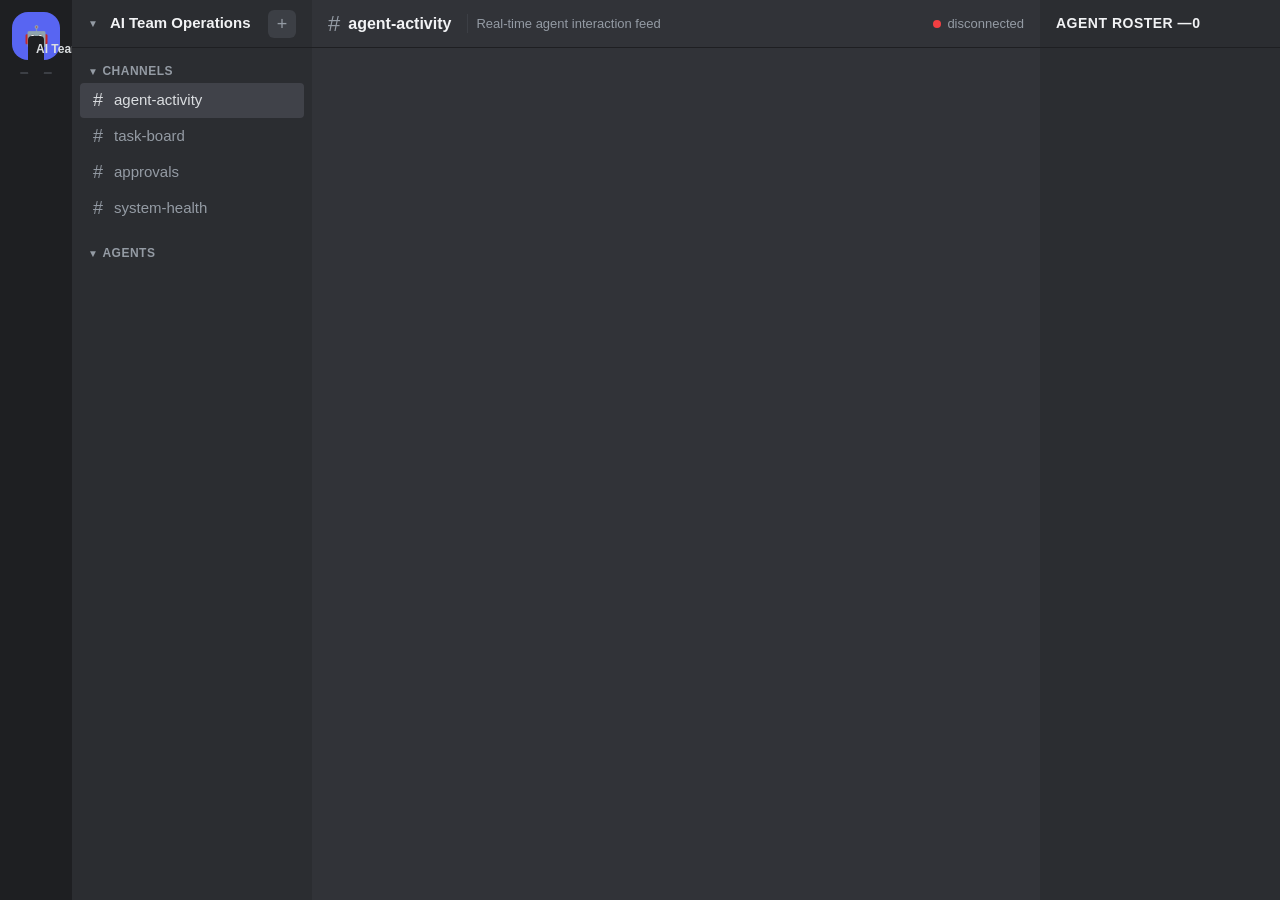
==== commit 15a6b4da: "Auto-routing: system detects workflow pipeline from task title/desc - app/workflows/classifier.py — " ====
--- a/app/static/dashboard.html
+++ b/app/static/dashboard.html
@@ -144,6 +144,12 @@
 .kanban-card-priority{width:8px;height:8px;border-radius:50%;flex-shrink:0}
 .kanban-card.assignee{display:flex;align-items:center;gap:4px}
 .kanban-card .assignee-dot{width:6px;height:6px;border-radius:50%;background:var(--brand)}
+/* Pipeline indicator */
+.pipeline-steps{display:flex;gap:3px;margin:6px 0 4px;align-items:center;flex-wrap:wrap}
+.pipeline-step{font-size:10px;padding:2px 6px;border-radius:4px;background:var(--bg-hover);color:var(--text-muted);white-space:nowrap}
+.pipeline-step.active{background:var(--brand);color:#fff}
+.pipeline-step.done{background:var(--status-green);color:#fff;opacity:.7}
+.pipeline-arrow{font-size:8px;color:var(--text-muted)}
 /* Approvals */
 .approval-list{display:flex;flex-direction:column;gap:8px}
 .approval-card{background:var(--bg-secondary);border-radius:8px;padding:16px;border-left:4px solid var(--yellow-300)}
@@ -310,11 +316,11 @@
     <div class="modal-body">
       <div class="modal-field">
         <label>Title *</label>
-        <input type="text" id="task-title" placeholder="What needs to be done?" autofocus>
+        <input type="text" id="task-title" placeholder="What needs to be done? (system auto-routes by keywords)" autofocus>
       </div>
       <div class="modal-field">
         <label>Description</label>
-        <textarea id="task-desc" placeholder="Describe the task in detail..."></textarea>
+        <textarea id="task-desc" placeholder="Describe the task — security-related? Bug? Feature? Research? We'll route it to the right pipeline..."></textarea>
       </div>
       <div class="modal-field">
         <label>Priority</label>
@@ -332,7 +338,6 @@
           <option value="planning">📐 Planning</option>
           <option value="research">📚 Research</option>
           <option value="development">🔧 Development</option>
-          <option value="coordination">⚡ Coordination</option>
           <option value="qa">🧪 QA / Testing</option>
           <option value="security">🛡️ Security</option>
           <option value="debugging">🔍 Debugging</option>
@@ -366,14 +371,14 @@
 const AGENT_COLORS = {
   ceo:'#5865f2', planner:'#9b59b6', 'eng-a':'#3498db', 'eng-b':'#1abc9c',
   dbg:'#e67e22', qa:'#2ecc71', sec:'#e74c3c', rev:'#95a5a6',
-  researcher:'#00bcd4', 'dev-exp':'#ff9800', hermes:'#e91e63',
+  hermes:'#e91e63', 'dev-exp':'#ff9800',
   user:'#5865f2', assigner:'#f1c40f',
 };
 
 const AGENT_NAMES = {
   ceo:'CEO', planner:'Planner', 'eng-a':'Engineer A', 'eng-b':'Engineer B',
   dbg:'Debugger', qa:'QA Lead', sec:'Security', rev:'Reviewer',
-  researcher:'Research Expert', 'dev-exp':'Development Expert', hermes:'Hermes',
+  hermes:'Hermes', 'dev-exp':'Dev Expert',
   user:'You', assigner:'Auto Assigner',
 };
 
@@ -386,15 +391,14 @@
   qa:'Test coverage & quality verification',
   sec:'Security audit & vulnerability scanning',
   rev:'Final review & release approval',
-  researcher:'Codebase research & solution discovery',
-  'dev-exp':'Feature implementation & bug fixes',
-  hermes:'Messenger — coordination & synthesis',
+  hermes:'R&D — internet research & intelligence gathering',
+  'dev-exp':'R&D — feature implementation & bug fixes',
 };
 
 const AGENT_ICONS = {
   ceo:'👑', planner:'📐', 'eng-a':'⚡', 'eng-b':'🔧',
   dbg:'🔍', qa:'🧪', sec:'🛡️', rev:'✅',
-  researcher:'📚', 'dev-exp':'💻', hermes:'⚡',
+  hermes:'📡', 'dev-exp':'💻',
   user:'👤', assigner:'🤖',
 };
 
@@ -491,6 +495,36 @@
   review:'Review', qa:'QA', security:'Security', approval:'Approval', release:'Release', done:'Done', cancelled:'Cancelled' };
 const PRIORITY_COLORS = { 1:'#f23f42', 2:'#f0b232', 3:'#23a55a', 4:'#949ba4', 5:'#949ba4' };
 
+// Pipeline stage labels for visualization (maps workflow step name → label)
+const PIPELINE_LABELS = {
+  research:'🔍', development:'💻', qa:'🧪', security:'🛡️', final_review:'✅', evaluation:'👑',
+  planning:'📐', coding:'⚡', debugging:'🔧', audit:'🔍', remediate:'🔧',
+};
+
+function renderPipelineIndicator(task) {
+  const wf = task.workflow_type;
+  const step = task.workflow_step || 0;
+  // Short labels per workflow type
+  const wfSteps = {
+    research_dev:['🔍','💻','🧪','✅','👑'],
+    feature:['📐','⚡','🔧','🧪','🛡️','✅','👑'],
+    bugfix:['🔍','🔧','🧪','✅'],
+    security_review:['🛡️','🔧','🛡️','✅'],
+    quick:['⚡','✅'],
+  };
+  const steps = wfSteps[wf] || [];
+  if (!steps.length) return '';
+
+  let html = '<div class="pipeline-steps">';
+  for (let i = 0; i < steps.length; i++) {
+    const cls = i < step ? 'done' : (i === step ? 'active' : '');
+    html += `<span class="pipeline-step ${cls}">${steps[i]}</span>`;
+    if (i < steps.length - 1) html += `<span class="pipeline-arrow">›</span>`;
+  }
+  html += '</div>';
+  return html;
+}
+
 function renderKanban(tasks) {
   const cols = {};
   for (const s of STATUS_ORDER) cols[s] = [];
@@ -514,6 +548,7 @@
       const pri = t.priority || 3;
       html += `<div class="kanban-card">
         <div class="kanban-card-title">${t.title || 'Untitled'}</div>
+        ${t.workflow_type ? renderPipelineIndicator(t) : ''}
         <div class="kanban-card-meta">
           <span class="kanban-card-priority" style="background:${PRIORITY_COLORS[pri] || '#949ba4'}"></span>
           ${t.assignee ? `<span class="assignee"><span class="assignee-dot"></span>${t.assignee}</span>` : ''}
@@ -895,7 +930,6 @@
   const title = document.getElementById('task-title').value.trim();
   const desc = document.getElementById('task-desc').value.trim();
   const priority = parseInt(document.getElementById('task-priority').value);
-  const taskType = document.getElementById('task-type').value;
 
   if (!title) {
     document.getElementById('task-modal-error').style.display = 'block';
@@ -923,11 +957,13 @@
     // Refresh tasks and activity
     fetchTasks();
     fetchActivity();
-    // Show a brief success notification
+    // Show auto-route notification
+    const wf = task.workflow_type || 'feature';
+    const wfLabels = { research_dev:'📡 R&D', feature:'🏗️ Feature', bugfix:'🐛 Bugfix', security_review:'🛡️ Security', quick:'⚡ Quick' };
     const topic = document.getElementById('channel-topic');
     const orig = topic.textContent;
-    topic.textContent = `✅ Task "${title}" created!`;
-    setTimeout(() => { topic.textContent = orig; }, 3000);
+    topic.textContent = `✅ Auto-routed "${title}" → ${wfLabels[wf] || wf} pipeline`;
+    setTimeout(() => { topic.textContent = orig; }, 4000);
   } catch (err) {
     document.getElementById('task-modal-error').textContent = `Failed: ${err.message}`;
     document.getElementById('task-modal-error').style.display = 'block';
